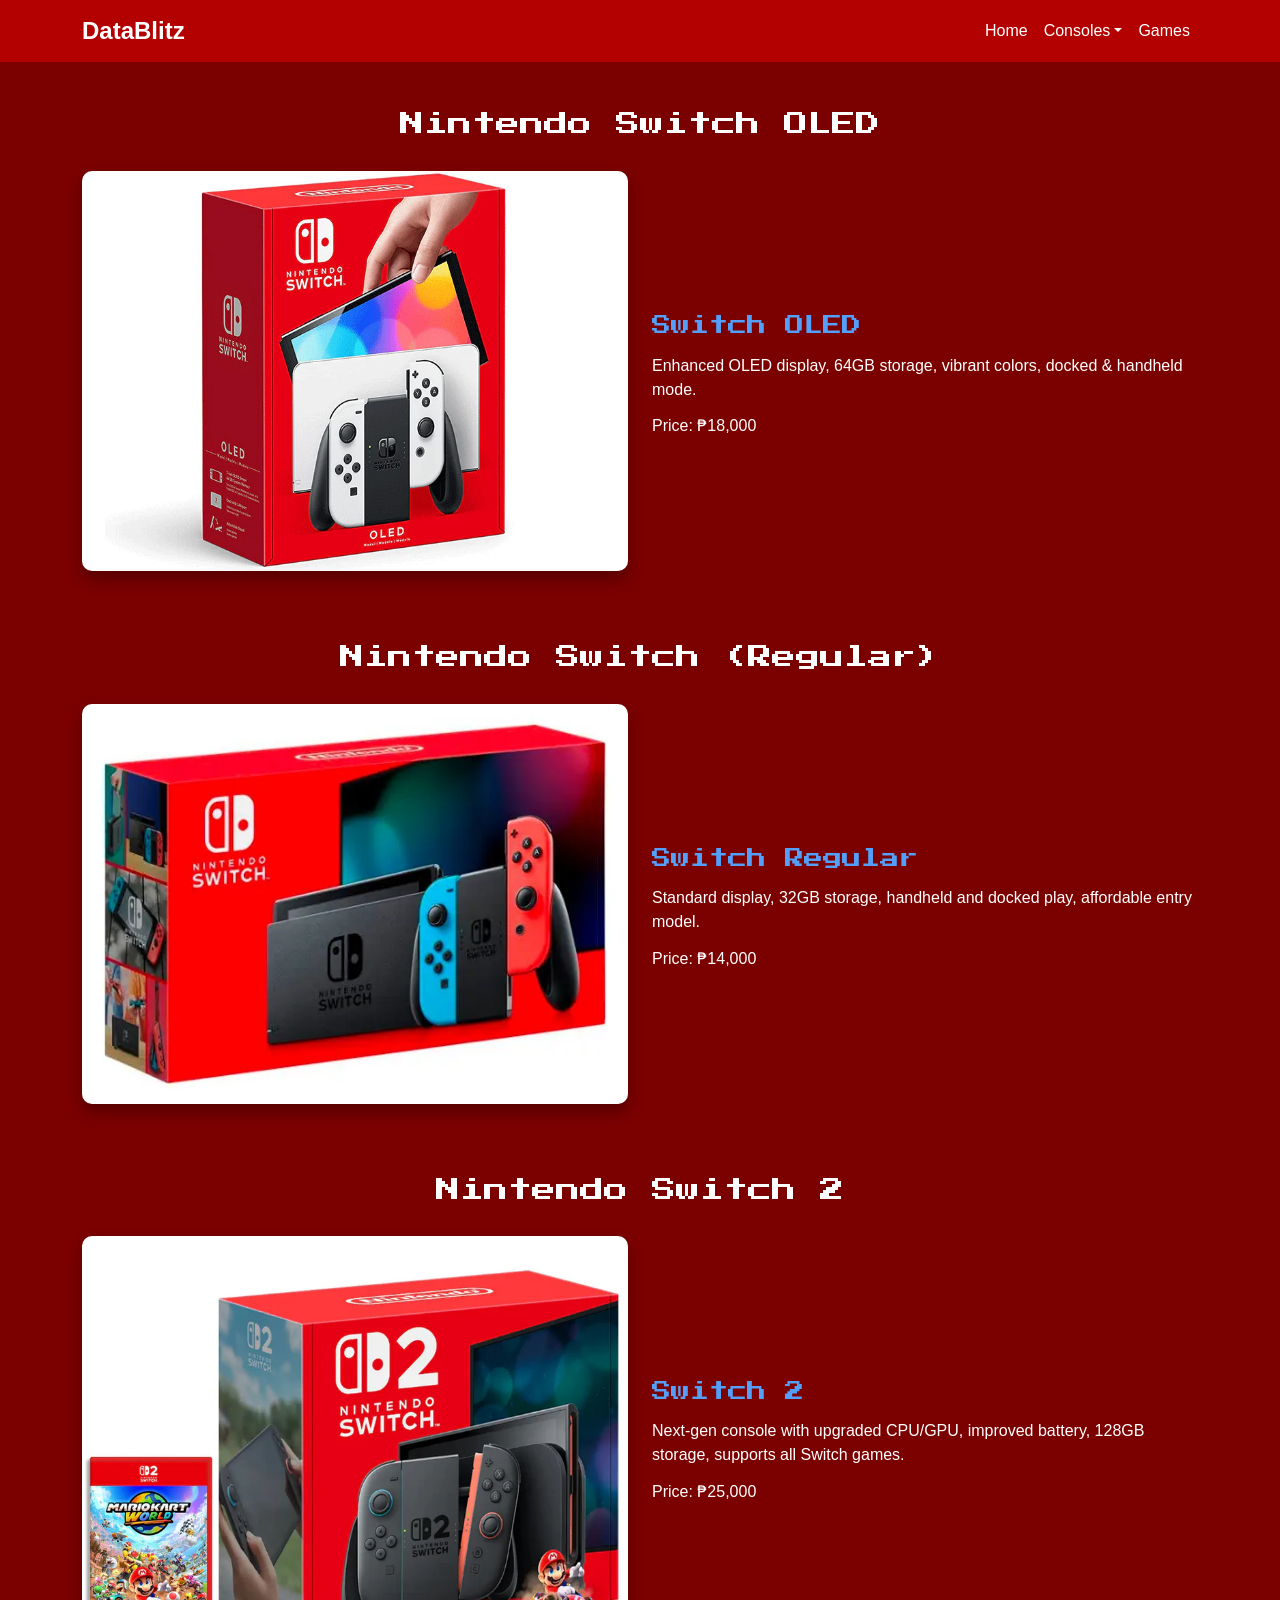
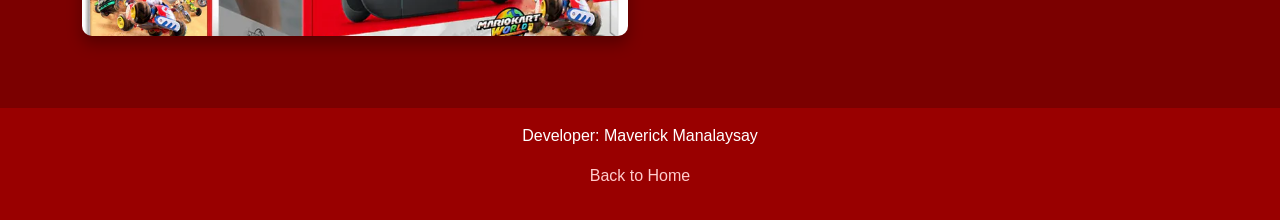
==== nintendo.html @ a56597bf "Rename Nintendo.html to nintendo.html" ====
<!DOCTYPE html>
<html lang="en">
<head>
  <meta charset="UTF-8">
  <meta name="viewport" content="width=device-width, initial-scale=1.0">
  <title>DataBlitz - Nintendo</title>

  <link href="https://cdn.jsdelivr.net/npm/bootstrap@5.3.0/dist/css/bootstrap.min.css" rel="stylesheet">
  <link href="https://fonts.googleapis.com/css2?family=Press+Start+2P&display=swap" rel="stylesheet">
  <link rel="stylesheet" href="styles.css">

  <style>
    body {
      font-family: 'Arial', sans-serif;
      background-color: #7b0000;
      color: #ffffff;
    }
    .navbar { background-color: #b30000; }
    .navbar-brand, .nav-link { color: #fff !important; }
    h2 {
      font-family: 'Press Start 2P', cursive;
      font-size: 1.5rem;
      margin-bottom: 2rem;
      text-align: center;
    }
    h3 {
      font-family: 'Press Start 2P', cursive;
      font-size: 1.2rem;
      color: lch(63.8% 52.57 267.18);
      margin-bottom: 1rem;
    }
    .img-fluid {
      width: 100%;
      height: 100%;
      max-height: 400px;
      object-fit: cover;
      border-radius: 10px;
      margin-bottom: 1.5rem;
    }
    .text-start p { margin-bottom: 0.8rem; }
    footer {
      background-color: #990000;
      color: #fff;
    }
    footer a {
      color: #ffcccc;
      text-decoration: none;
    }
    footer a:hover { text-decoration: underline; }
  </style>
</head>
<body>

<nav class="navbar navbar-expand-lg sticky-top">
  <div class="container">
    <a class="navbar-brand" href="proj.html">DataBlitz</a>
    <button class="navbar-toggler" type="button" data-bs-toggle="collapse" data-bs-target="#navbarNav">
      <span class="navbar-toggler-icon"></span>
    </button>
    <div class="collapse navbar-collapse" id="navbarNav">
      <ul class="navbar-nav ms-auto">
        <li class="nav-item"><a class="nav-link" href="proj.html">Home</a></li>
        <li class="nav-item dropdown">
          <a class="nav-link dropdown-toggle" href="#" data-bs-toggle="dropdown">Consoles</a>
          <ul class="dropdown-menu">
            <li><a class="dropdown-item" href="playstation.html">PlayStation (PS4/PS5)</a></li>
            <li><a class="dropdown-item" href="nintendo.html">Nintendo Switch</a></li>
            <li><a class="dropdown-item" href="xbox.html">Xbox</a></li>
          </ul>
        </li>
        <li class="nav-item"><a class="nav-link" href="game.html">Games</a></li>
      </ul>
    </div>
  </div>
</nav>

<section class="container my-5">
  <h2>Nintendo Switch OLED</h2>
  <div class="row justify-content-center align-items-center">
    <div class="col-md-6">
      <img src="images/oled.webp" class="img-fluid" alt="Nintendo Switch OLED">
    </div>
    <div class="col-md-6 text-start">
      <h3>Switch OLED</h3>
      <p>Enhanced OLED display, 64GB storage, vibrant colors, docked & handheld mode.</p>
      <p>Price: ₱18,000</p>
    </div>
  </div>
</section>

<section class="container my-5">
  <h2>Nintendo Switch (Regular)</h2>
  <div class="row justify-content-center align-items-center">
    <div class="col-md-6">
      <img src="images/Switch1.webp" class="img-fluid" alt="Nintendo Switch Regular">
    </div>
    <div class="col-md-6 text-start">
      <h3>Switch Regular</h3>
      <p>Standard display, 32GB storage, handheld and docked play, affordable entry model.</p>
      <p>Price: ₱14,000</p>
    </div>
  </div>
</section>

<section class="container my-5">
  <h2>Nintendo Switch 2</h2>
  <div class="row justify-content-center align-items-center">
    <div class="col-md-6">
      <img src="images/Switch2.webp" class="img-fluid" alt="Nintendo Switch 2">
    </div>
    <div class="col-md-6 text-start">
      <h3>Switch 2</h3>
      <p>Next-gen console with upgraded CPU/GPU, improved battery, 128GB storage, supports all Switch games.</p>
      <p>Price: ₱25,000</p>
    </div>
  </div>
</section>

<footer class="mt-5 p-3 text-center">
  <p>Developer: Maverick Manalaysay</p>
  <p><a href="proj.html">Back to Home</a></p>
</footer>

<script src="https://cdn.jsdelivr.net/npm/bootstrap@5.3.0/dist/js/bootstrap.bundle.min.js"></script>

</body>
</html>
---- styles.css ----
/* ===============================
   IMPORT RETRO FONT
================================ */
@import url('https://fonts.googleapis.com/css2?family=Press+Start+2P&display=swap');

/* ===============================
   GLOBAL STYLES
================================ */
body{
  background:#00274b;
  color:white;
  font-family:'Segoe UI', Tahoma, Geneva, Verdana, sans-serif;
  text-align:center;
  margin:0;
  padding:0;
}

section{
  scroll-margin-top:70px;
}

/* ===============================
   RETRO SECTION TITLES
================================ */
.retro-title{
  font-family:'Press Start 2P', cursive;
  font-size:1.5rem;
  color:#facc15;
  margin-bottom:25px;

  text-shadow:
  2px 2px 0 #000,
  0 0 8px #facc15,
  0 0 15px #facc15;
}

/* ===============================
   NAVBAR (UPDATED DARK BLUE)
================================ */
.navbar{
  background:#002a5e;
}

.navbar-brand{
  font-weight:700;
  font-size:24px;
  color:#facc15 !important;
}

.nav-link{
  color:white !important;
  font-weight:500;
}

.nav-link:hover{
  color:#facc15 !important;
}

/* ===============================
   HERO CAROUSEL
================================ */
.carousel-inner img{
  border-radius:15px;
  box-shadow:0 8px 20px rgba(0,0,0,0.3);
}

.carousel-caption{
  background:rgba(0,0,0,0.4);
  padding:1rem 2rem;
  border-radius:15px;
  display:inline-block;
}

.carousel-caption h3,
.carousel-caption p{
  color:#facc15;
  text-shadow:2px 2px 8px rgba(0,0,0,0.7);
}

/* ===============================
   GAME CARDS
================================ */
.card{
  background:#e2d951;
  border:none;
  border-radius:10px;
  overflow:hidden;
  transition:0.3s;
}

.card img{
  height:420px;
  object-fit:cover;
}

.card-body{
  text-align:center;
}

.card-body h6{
  font-weight:600;
  margin-bottom:5px;
}

.card-body p{
  color:#000000;
  font-size:14px;
}

.card:hover{
  transform:translateY(-6px);
  box-shadow:0 15px 30px rgba(0,0,0,0.6);
}

/* ===============================
   STORE SECTION (GLOWING BOXES)
================================ */
.store-card{
  background:#00274b;
  border-radius:18px;
  padding:25px;
  transition:0.3s;

  box-shadow:0 0 10px #facc15;
}

.store-card h4{
  color:#ffffff;
  margin-bottom:15px;
  font-weight:bold;
}

.store-card p{
  font-family:Arial, sans-serif;
  font-size:14px;
}

.store-card:hover{
  transform:translateY(-8px);

  box-shadow:
  0 0 10px #facc15,
  0 0 20px #facc15,
  0 0 40px #facc15;
}

.store-btn{
  background:#facc15;
  border:none;
  color:black;
  font-weight:bold;
  padding:10px 18px;
  border-radius:10px;
  margin-top:10px;
  transition:0.3s;
}

.store-btn:hover{
  background:#d4ac0d;
  color:white;
}

/* ===============================
   CONSOLE SECTION
================================ */
.console-img{
  width:100%;
  height:auto;
  max-height:500px;
  object-fit:contain;
  border-radius:15px;
  transition:transform 0.3s;
}

.console-img:hover{
  transform:scale(1.05);
}

.console-name{
  margin-top:15px;
  font-size:1.5rem;
  color:#facc15;
}

/* ===============================
   CONTACT SECTION
================================ */
#contact{
  margin-top:60px;
}

.contact-container{
  max-width:600px;
  margin:auto;
  background:#0f1d2b;
  padding:35px;
  border-radius:20px;
  box-shadow:0 10px 25px rgba(0,0,0,0.25);
  transition:0.3s;
}

.contact-container:hover{
  transform:translateY(-5px);
  box-shadow:0 15px 35px rgba(0,0,0,0.35);
}

.contact-container label{
  display:block;
  font-family:Arial, sans-serif;
  font-size:14px;
  margin-bottom:5px;
  text-align:left;
}

.contact-container input,
.contact-container textarea{
  width:100%;
  padding:12px;
  border-radius:10px;
  border:1px solid #ccc;
  margin-bottom:15px;
  font-family:Arial, sans-serif;
  font-size:14px;
}

.contact-container input:focus,
.contact-container textarea:focus{
  outline:none;
  border-color:#facc15;
  box-shadow:0 0 8px rgba(250,204,21,0.8);
}

.contact-btn{
  width:100%;
  background:#facc15;
  border:none;
  padding:12px;
  border-radius:12px;
  font-weight:bold;
  cursor:pointer;
  transition:0.3s;
}

.contact-btn:hover{
  background:#d4ac0d;
  color:white;
  transform:scale(1.03);
}

/* ===============================
   IMAGE EFFECTS
================================ */
img{
  border-radius:12px;
  box-shadow:0 8px 15px rgba(0,0,0,0.3);
  transition:transform 0.5s, box-shadow 0.5s;
}

img:hover{
  transform:scale(1.05);
  box-shadow:0 12px 25px rgba(0,0,0,0.5);
}

/* ===============================
   FOOTER
================================ */
footer{
  background:#111827;
  color:#9ca3af;
  padding:20px 0;
}

footer a{
  color:#facc15;
  text-decoration:none;
}

footer a:hover{
  text-decoration:underline;
}

/* ===============================
   RESPONSIVE
================================ */
@media (max-width:768px){

  .retro-title{
    font-size:1.2rem;
  }

  .carousel-caption{
    font-size:0.8rem;
    padding:0.5rem 1rem;
  }

}
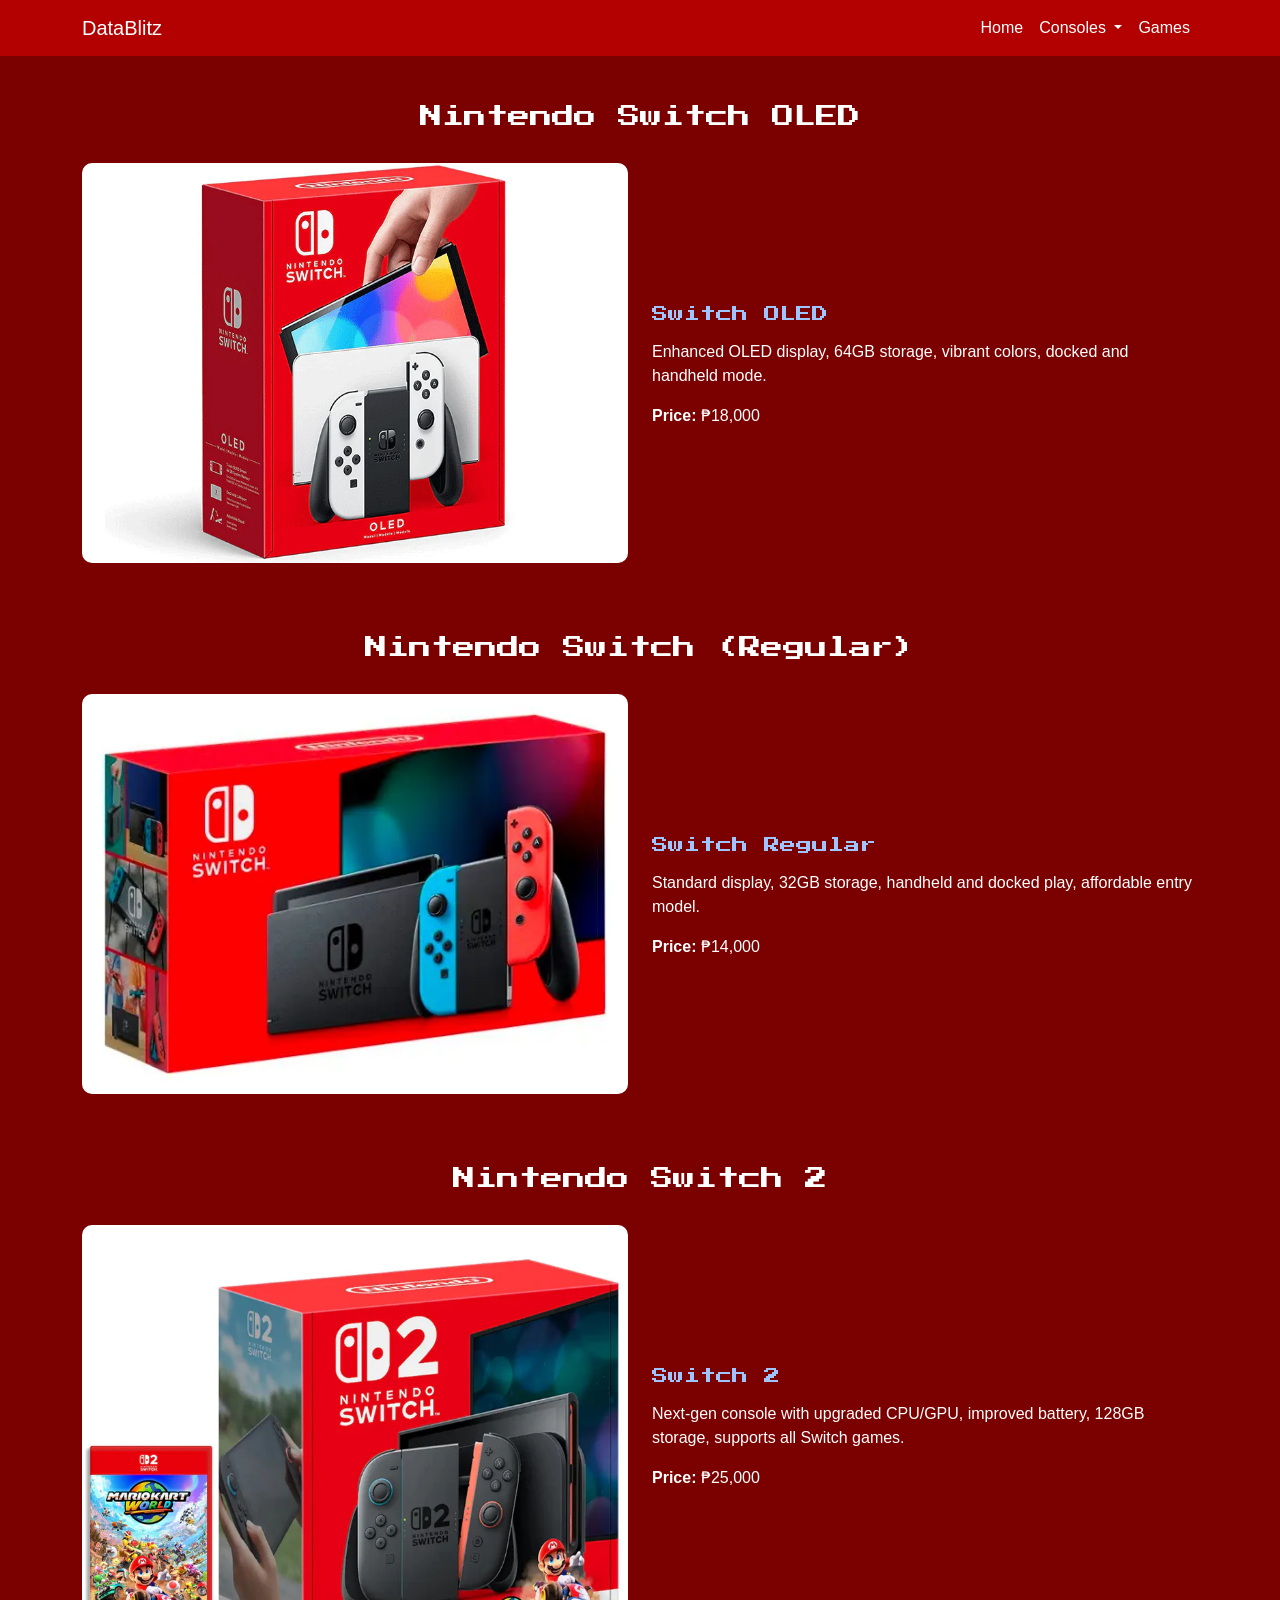
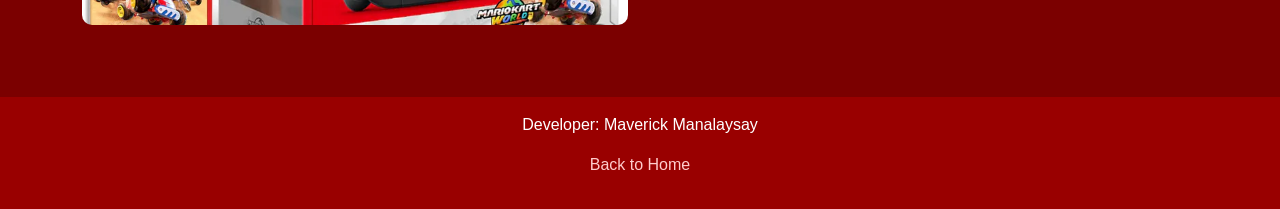
==== commit e0f566ec: "Update nintendo.html" ====
--- a/nintendo.html
+++ b/nintendo.html
@@ -1,124 +1,188 @@
 <!DOCTYPE html>
 <html lang="en">
 <head>
-  <meta charset="UTF-8">
-  <meta name="viewport" content="width=device-width, initial-scale=1.0">
-  <title>DataBlitz - Nintendo</title>
+<meta charset="UTF-8">
+<meta name="viewport" content="width=device-width, initial-scale=1.0">
+<title>DataBlitz - Nintendo</title>
 
-  <link href="https://cdn.jsdelivr.net/npm/bootstrap@5.3.0/dist/css/bootstrap.min.css" rel="stylesheet">
-  <link href="https://fonts.googleapis.com/css2?family=Press+Start+2P&display=swap" rel="stylesheet">
-  <link rel="stylesheet" href="styles.css">
+<link href="https://cdn.jsdelivr.net/npm/bootstrap@5.3.0/dist/css/bootstrap.min.css" rel="stylesheet">
 
-  <style>
-    body {
-      font-family: 'Arial', sans-serif;
-      background-color: #7b0000;
-      color: #ffffff;
-    }
-    .navbar { background-color: #b30000; }
-    .navbar-brand, .nav-link { color: #fff !important; }
-    h2 {
-      font-family: 'Press Start 2P', cursive;
-      font-size: 1.5rem;
-      margin-bottom: 2rem;
-      text-align: center;
-    }
-    h3 {
-      font-family: 'Press Start 2P', cursive;
-      font-size: 1.2rem;
-      color: lch(63.8% 52.57 267.18);
-      margin-bottom: 1rem;
-    }
-    .img-fluid {
-      width: 100%;
-      height: 100%;
-      max-height: 400px;
-      object-fit: cover;
-      border-radius: 10px;
-      margin-bottom: 1.5rem;
-    }
-    .text-start p { margin-bottom: 0.8rem; }
-    footer {
-      background-color: #990000;
-      color: #fff;
-    }
-    footer a {
-      color: #ffcccc;
-      text-decoration: none;
-    }
-    footer a:hover { text-decoration: underline; }
-  </style>
+<link href="https://fonts.googleapis.com/css2?family=Press+Start+2P&display=swap" rel="stylesheet">
+
+<style>
+body{
+  font-family: Arial, sans-serif;
+  background-color:#7b0000;
+  color:white;
+}
+
+.navbar{
+  background:#b30000;
+}
+
+.navbar-brand,
+.nav-link{
+  color:white !important;
+}
+
+.section-title{
+  font-family:'Press Start 2P', cursive;
+  font-size:1.4rem;
+  text-align:center;
+  margin-bottom:2rem;
+}
+
+.console-name{
+  font-family:'Press Start 2P', cursive;
+  font-size:1rem;
+  color:#9ec5ff;
+  margin-bottom:1rem;
+}
+
+.console-img{
+  width:100%;
+  max-height:400px;
+  object-fit:cover;
+  border-radius:10px;
+  margin-bottom:1.5rem;
+}
+
+footer{
+  background:#990000;
+  color:white;
+}
+
+footer a{
+  color:#ffcccc;
+  text-decoration:none;
+}
+
+footer a:hover{
+  text-decoration:underline;
+}
+
+/* Fix navbar toggler visibility */
+.navbar-toggler{
+  border-color:white;
+}
+
+.navbar-toggler-icon{
+  filter:invert(1);
+}
+</style>
 </head>
+
 <body>
 
+<!-- NAVBAR -->
 <nav class="navbar navbar-expand-lg sticky-top">
-  <div class="container">
-    <a class="navbar-brand" href="proj.html">DataBlitz</a>
-    <button class="navbar-toggler" type="button" data-bs-toggle="collapse" data-bs-target="#navbarNav">
-      <span class="navbar-toggler-icon"></span>
-    </button>
-    <div class="collapse navbar-collapse" id="navbarNav">
-      <ul class="navbar-nav ms-auto">
-        <li class="nav-item"><a class="nav-link" href="proj.html">Home</a></li>
-        <li class="nav-item dropdown">
-          <a class="nav-link dropdown-toggle" href="#" data-bs-toggle="dropdown">Consoles</a>
-          <ul class="dropdown-menu">
-            <li><a class="dropdown-item" href="playstation.html">PlayStation (PS4/PS5)</a></li>
-            <li><a class="dropdown-item" href="nintendo.html">Nintendo Switch</a></li>
-            <li><a class="dropdown-item" href="xbox.html">Xbox</a></li>
-          </ul>
-        </li>
-        <li class="nav-item"><a class="nav-link" href="game.html">Games</a></li>
-      </ul>
-    </div>
-  </div>
+<div class="container">
+
+<a class="navbar-brand" href="./index.html">DataBlitz</a>
+
+<button class="navbar-toggler" type="button" data-bs-toggle="collapse" data-bs-target="#navbarNav">
+<span class="navbar-toggler-icon"></span>
+</button>
+
+<div class="collapse navbar-collapse" id="navbarNav">
+
+<ul class="navbar-nav ms-auto">
+
+<li class="nav-item">
+<a class="nav-link" href="./index.html">Home</a>
+</li>
+
+<li class="nav-item dropdown">
+<a class="nav-link dropdown-toggle" href="#" data-bs-toggle="dropdown">
+Consoles
+</a>
+
+<ul class="dropdown-menu">
+<li><a class="dropdown-item" href="./playstation.html">PlayStation (PS4/PS5)</a></li>
+<li><a class="dropdown-item" href="./nintendo.html">Nintendo Switch</a></li>
+<li><a class="dropdown-item" href="./xbox.html">Xbox</a></li>
+</ul>
+
+</li>
+
+<li class="nav-item">
+<a class="nav-link" href="./game.html">Games</a>
+</li>
+
+</ul>
+
+</div>
+</div>
 </nav>
 
+
+<!-- SWITCH OLED -->
 <section class="container my-5">
-  <h2>Nintendo Switch OLED</h2>
-  <div class="row justify-content-center align-items-center">
-    <div class="col-md-6">
-      <img src="images/oled.webp" class="img-fluid" alt="Nintendo Switch OLED">
-    </div>
-    <div class="col-md-6 text-start">
-      <h3>Switch OLED</h3>
-      <p>Enhanced OLED display, 64GB storage, vibrant colors, docked & handheld mode.</p>
-      <p>Price: ₱18,000</p>
-    </div>
-  </div>
+
+<h2 class="section-title">Nintendo Switch OLED</h2>
+
+<div class="row justify-content-center align-items-center">
+
+<div class="col-md-6">
+<img src="images/oled.webp" class="img-fluid console-img" alt="Nintendo Switch OLED">
+</div>
+
+<div class="col-md-6 text-start">
+<h3 class="console-name">Switch OLED</h3>
+<p>Enhanced OLED display, 64GB storage, vibrant colors, docked and handheld mode.</p>
+<p><strong>Price:</strong> ₱18,000</p>
+</div>
+
+</div>
 </section>
 
+
+<!-- SWITCH REGULAR -->
 <section class="container my-5">
-  <h2>Nintendo Switch (Regular)</h2>
-  <div class="row justify-content-center align-items-center">
-    <div class="col-md-6">
-      <img src="images/Switch1.webp" class="img-fluid" alt="Nintendo Switch Regular">
-    </div>
-    <div class="col-md-6 text-start">
-      <h3>Switch Regular</h3>
-      <p>Standard display, 32GB storage, handheld and docked play, affordable entry model.</p>
-      <p>Price: ₱14,000</p>
-    </div>
-  </div>
+
+<h2 class="section-title">Nintendo Switch (Regular)</h2>
+
+<div class="row justify-content-center align-items-center">
+
+<div class="col-md-6">
+<img src="images/Switch1.webp" class="img-fluid console-img" alt="Nintendo Switch Regular">
+</div>
+
+<div class="col-md-6 text-start">
+<h3 class="console-name">Switch Regular</h3>
+<p>Standard display, 32GB storage, handheld and docked play, affordable entry model.</p>
+<p><strong>Price:</strong> ₱14,000</p>
+</div>
+
+</div>
 </section>
 
+
+<!-- SWITCH 2 -->
 <section class="container my-5">
-  <h2>Nintendo Switch 2</h2>
-  <div class="row justify-content-center align-items-center">
-    <div class="col-md-6">
-      <img src="images/Switch2.webp" class="img-fluid" alt="Nintendo Switch 2">
-    </div>
-    <div class="col-md-6 text-start">
-      <h3>Switch 2</h3>
-      <p>Next-gen console with upgraded CPU/GPU, improved battery, 128GB storage, supports all Switch games.</p>
-      <p>Price: ₱25,000</p>
-    </div>
-  </div>
+
+<h2 class="section-title">Nintendo Switch 2</h2>
+
+<div class="row justify-content-center align-items-center">
+
+<div class="col-md-6">
+<img src="images/Switch2.webp" class="img-fluid console-img" alt="Nintendo Switch 2">
+</div>
+
+<div class="col-md-6 text-start">
+<h3 class="console-name">Switch 2</h3>
+<p>Next-gen console with upgraded CPU/GPU, improved battery, 128GB storage, supports all Switch games.</p>
+<p><strong>Price:</strong> ₱25,000</p>
+</div>
+
+</div>
 </section>
 
+
+<!-- FOOTER -->
 <footer class="mt-5 p-3 text-center">
-  <p>Developer: Maverick Manalaysay</p>
-  <p><a href="proj.html">Back to Home</a></p>
+<p>Developer: Maverick Manalaysay</p>
+<p><a href="./index.html">Back to Home</a></p>
 </footer>
 
 <script src="https://cdn.jsdelivr.net/npm/bootstrap@5.3.0/dist/js/bootstrap.bundle.min.js"></script>
